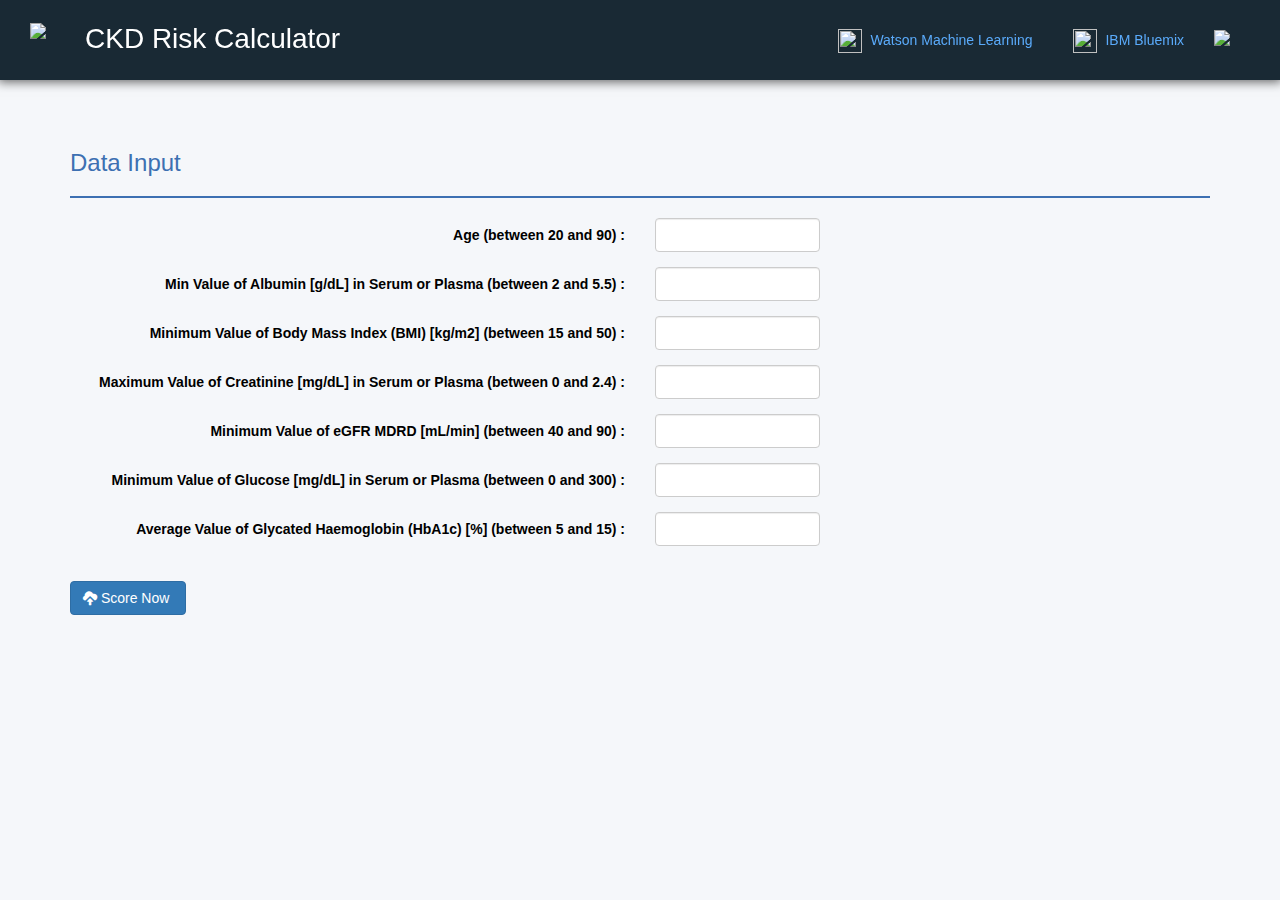
==== public/index.html @ 3841f86c "Change data model for d_scoring_v002_001" ====
<!doctype html>
<html lang="en">
		<meta charset="utf-8">
    <meta name="viewport" content="width=device-width, initial-scale=1">
		<title>CKD Risk Calculator</title>
		<!-- Twitter Bootstrap -->
		<link href="//netdna.bootstrapcdn.com/bootstrap/3.1.1/css/bootstrap.min.css" rel="stylesheet">
    <link rel="stylesheet" href="css/bluemix_style.css" type="text/css" media="screen, projection" />
<head>
</head>
<body ng-app="drug1nSample" ng-controller="AppCtrl" class="base-color4">
		<nav class="navbar navbar-default navbar-fixed-top base-color2 no-border shadowed" role="navigation">
      <div class="container-fluid">
        <div class="navbar-collapse collapse" id="navbar-main">
          <ul class="nav navbar-nav">
						<li class="navbar-left">
							<a href=""><img src="../img/roche-logo.png" class="roche-icon"></a>
						</li>
						<li class="navbar-left">
							<p id="application-name" class="h5">CKD Risk Calculator</p>
						</li>
          <!--  <li class="navbar-left">
              <a class="button-color nav-text h5" href="overview.html">Overview</a>
            </li> -->
						<li class="navbar-right">
							<a href=""><img src="../img/ibmlogo.svg" class="ibm-icon"></a>
						</li>
						<li class="navbar-right">
							<a href="https://new-console.ng.bluemix.net/" class="h5 button-color" target="_blank">
								<img src="img/bluemix_icon.png" class="inline-icon">
								IBM Bluemix
							</a>
            </li>
						<li class="navbar-right">
							<a href="https://console.ng.bluemix.net/catalog/services/ibm-watson-machine-learning/" class="h5 button-color" target="_blank">
								<img src="img/ml_icon_green.png" class="inline-icon">
								Watson Machine Learning
							</a>
						</li>

          </ul>
        </div>
      </div>
    </nav>

		<div class="container wide-container">
	      <div class="small-nav"></div>
	      <div class="row-fluid">
					<h3>Data Input</h3>
	        <hr/>
	        <div class="form-horizontal">
	      			<div class="form-group">
	      				<label for="age" class="col-md-6 control-label" >Age (between 20 and 90) :</label>
	      				<div class="col-md-2"><input type="text" class="form-control" ng-model="p.Age" size="4" id="age" required></div>
	      			</div>
							<div class="form-group">
	      				<label for="alb" class="col-md-6 control-label" >Min Value of Albumin [g/dL] in Serum or Plasma (between 2 and 5.5) :</label>
	      				<div class="col-md-2"><input type="text" class="form-control" ng-model="p.ALBUMIN" size="4" id="alb" required></div>
	      			</div>
							<div class="form-group">
								<label for="alb" class="col-md-6 control-label" >Minimum Value of Body Mass Index (BMI) [kg/m2] (between 15 and 50) :</label>
								<div class="col-md-2"><input type="text" class="form-control" ng-model="p.BMI" size="4" id="alb" required></div>
							</div>
							<div class="form-group">
								<label for="alb" class="col-md-6 control-label" >Maximum Value of Creatinine [mg/dL] in Serum or Plasma (between 0 and 2.4) :</label>
								<div class="col-md-2"><input type="text" class="form-control" ng-model="p.CREA" size="4" id="alb" required></div>
							</div>
							<div class="form-group">
								<label for="alb" class="col-md-6 control-label" >Minimum Value of eGFR MDRD [mL/min] (between 40 and 90) :</label>
								<div class="col-md-2"><input type="text" class="form-control" ng-model="p.GFR" size="4" id="alb" required></div>
							</div>
							<div class="form-group">
								<label for="alb" class="col-md-6 control-label" >Minimum Value of Glucose [mg/dL] in Serum or Plasma (between 0 and 300) :</label>
								<div class="col-md-2"><input type="text" class="form-control" ng-model="p.GLUCOSE" size="4" id="alb" required></div>
							</div>
							<div class="form-group">
								<label for="alb" class="col-md-6 control-label" >Average Value of Glycated Haemoglobin (HbA1c) [%] (between 5 and 15) :</label>
								<div class="col-md-2"><input type="text" class="form-control" ng-model="p.HBA1C" size="4" id="alb" required></div>
							</div>
							<div class="form-group col-md-2 score-button">
								<button type="button" class="btn btn-primary" ng-click="score()"><i class="glyphicon glyphicon-cloud-upload"></i>&nbsp;Score Now&nbsp;</button>
							</div>

					</div>
				</div>
		</div>

		<script src="bundle.js" type="text/javascript"></script>
	  </body>

  <!--  <div class="container wide-container">
      <div class="small-nav"></div>
      <div class="row-fluid">
				<h3>Data Input</h3>
        <hr/>
        <div class="form-horizontal">
      			<div class="form-group">
      				<label for="age" class="col-md-2 control-label" >Age :</label>
      				<div class="col-md-2"><input type="text" class="form-control" ng-model="p.Age" size="4" id="age" required></div>
      			</div>
      			<div class="form-group">
      				<label class="col-md-2 control-label">Sex :</label>
							<div class="col-lg-2">
      				<label class="radio-inline"><input type="radio" ng-model="p.Sex" value="M">Male</label>
      				<label class="radio-inline"><input type="radio" ng-model="p.Sex" value="F">Female</label>
						</div>
      			</div>
      			<fieldset>
      				<h3>Blood Test Results</h3><hr />
      				<div class="form-group">
      				<label class="col-md-2 control-label">Blood Pressure :</label>
							<div class="col-lg-3">
      					<label class="radio-inline"><input type="radio" ng-model="p.BP" value="HIGH">HIGH</label>
      					<label class="radio-inline"><input type="radio" ng-model="p.BP" value="NORMAL">NORMAL</label>
      					<label class="radio-inline"><input type="radio" ng-model="p.BP" value="LOW">LOW</label>
							</div>
      				</div>
      				<div class="form-group">
      				<label class="col-md-2 control-label" >LDL (bad) Cholesterol :</label>
							<div class="col-lg-3">
      					<label class="radio-inline"><input type="radio" ng-model="p.Cholesterol" value="HIGH">HIGH</label>
      					<label class="radio-inline"><input type="radio" ng-model="p.Cholesterol" value="NORMAL">NORMAL</label>
      					<label class="radio-inline"><input type="radio" ng-model="p.Cholesterol" value="LOW">LOW</label>
							</div>
      				</div>
      				<div class="form-group">
      					<label class="col-md-2 control-label" for="sodLvl">Sodium Level :</label>
      					<div class="col-md-2"><input type="text" class="form-control" ng-model="p.Na" size="4" id="sodLvl" required></div>
      				</div>
      				<div class="form-group">
      					<label class="col-md-2 control-label" for="potLvl">Potassium Level :</label>
      					<div class="col-md-2"><input type="text" class="form-control" ng-model="p.K" size="4" id="potLvl" required></div>
      				</div>
      			<div class="form-group col-md-2 score-button">
      				<button type="button" class="btn btn-primary" ng-click="score()"><i class="glyphicon glyphicon-cloud-upload"></i>&nbsp;Score Now&nbsp;</button>
      			</div>
      		</fieldset>
      	</div>
    </div>

	</div>

	<script src="bundle.js" type="text/javascript"></script>
  </body>

  <!-- load angular via CDN -->
	<script src="//ajax.googleapis.com/ajax/libs/angularjs/1.2.10/angular.js"></script>
	<script src="//angular-ui.github.io/bootstrap/ui-bootstrap-tpls-0.11.0.js"></script>
	<!-- our scripts -->
	<script src="js/app.js"  type="text/javascript" ></script>
	<script src="js/srv.js"  type="text/javascript" ></script>

</html>
---- public/css/bluemix_style.css ----
body {
    padding-top: 90px;
}
.navbar-nav>li>a {
	line-height: 30px;
}

.table {
	background-color: #ffffff;
	color: black;
	overflow: auto;
}

.table thead tr th {
	font-weight: bold;
	font-size: 14px;
	color: #152935;
	font-family: inherit;
	background: #41d6c3;
}

.table tbody tr td {
	font-size: 14px;
	color: #555;
	font-family: inherit;
}

.modal-content .well {
  margin-bottom: 0;
}

.short-input {
  width: 200px;
}

.inline {
  display: inline;
  margin-right: 10px;
  margin-left: 10px;
}

.inline-glyphicon {
  padding-right: 5px;
}

.alert {
  margin: 5px;
  position: relative;
}

.date {
  color: #333;
}

.shorter-input-field {
  width: 80%;
}

hr {
	border: 0.5px solid #3d70b2
}
h3
{
	color:#3d70b2;
}

.bootstrap-datetimepicker-widget {
  text: black;
}

.loadingOverlayContainer {
	position: fixed;
	padding: 0;
	margin: 0;
	top: 0;
	left: 0;
	width: 100%;
	height: 100%;
	background: rgba(0, 32, 49, 0.8);
	z-index: 100;
}

.loadingContainer {
	width: 90px;
	margin: 0 auto;
	position: absolute;
	top: calc(50% - 45px);
	left: calc(50% - 45px);
}

.small-text-table thead tr th {
  font-size: small
}

.small-text-table tbody tr td {
  font-size: small
}

.shadowed {
	box-shadow: 0px 0px 10px 2px rgba(0, 0, 0, 0.6);
}

.no-border {
	border-width: 0;
}

.special-border {
	border-color: #41d6c3;
}

.light-border {
	border-color: white;
}

.dark-border {
	border-color: black;
}

.base-color {
	background-color: #00598A;
	color: white;
}

.base-color2 {
	background-color: #192934;
	color: white;
}

.base-color3 {
	background-color: #367AA3;
	color: white;
}

.base-color4 {
	background-color: #f5f7fa;
	color: Black;
}

.light-color {
	background-color: #eff2f5;
	color: black;
}

.light-color2 {
	background-color: #white;
	color: black;
}

.special-color {
	background-color: #41d6c3;
	color: black;
}

.special-link {
  color: #41d6c3;
}

.special-link:visited {
  color: #41d6c3;
}

.special-link:hover {
	color: white;
}

.small-nav {
	height: 40px;
	min-height: 40px;
	margin: 0;
	padding: 0;
}

.small-nav li a {
	padding-top: 0px;
}

.lower-nav {
	top: 40px;
}

#application-name {
	color: white;
	margin: 24px;
	font-size: 28px;
}

.button-color {
	color: #5aaafa;
}

.button-color:visited {
	color: #5aaafa;
}

.button-color:hover {
	color: #eff2f5;
}

.navbar-default .navbar-nav li a {
    color: #5aaafa;
}

.navbar-default .navbar-nav li a:visited {
    color: #5aaafa;
}

.navbar-default .navbar-nav li a:hover {
    color: #eff2f5;
}

.inline-icon {
	width: 24px;
	height: 24px;
	display: inline;
	margin-right: 5px;
	margin-left: 10px;
}
.score-button {
	margin: 20px;
}

.ibm-icon {
	margin-top: 14px;
	width:60px;
}
.roche-icon {
	height: 50px;
}
.loader {
  height: 100%;
  width: 100%;
  -webkit-transform: translateZ(0) rotate(300deg);
  transform: translateZ(0) rotate(300deg);
  -webkit-transform-origin: 25px 25px;
  transform-origin: 25px 25px;
  -webkit-transform-origin: center center;
  transform-origin: center center;
  -webkit-animation: b 4s ease-out infinite;
  animation: b 4s ease-out infinite;
}

.loader .loader__path {
  stroke-dasharray: 125px;
  stroke-dashoffset: 9.7px;
  r: 20px;
  cx: 50px;
  cy: 50px;
  fill: transparent;
  stroke: #a6266e;
  stroke-width: 4.65116px;
  stroke-linecap: butt;
  transition: stroke-dashoffset 1s cubic-bezier(.5,.08,0,1);
  -webkit-animation: a 4s ease-out infinite;
  animation: a 4s ease-out infinite;
}

.large {
  width: 90px;
  height: 90px;
}

.loader--dark .loader__path {
  stroke: #41d6c3;
}

.green { color:green;}

.hidden {display:none;}

.result {

  font-size: 3em;
  font-weight: bold;
  width: 50%;
  margin: auto;
  text-align: center;
  height:150px;
  display:flex;
  align-items: center;
  justify-content: center;
}
.result span {
  padding:20px;
}

@font-face {
  font-family: 'IBMPlex';
  src: url('../fonts/IBMPlexSans-Regular-V01.1.eot'); /* IE9 Compat Modes */
  src: url('../fonts/IBMPlexSans-Regular-V01.1.eot?#iefix') format('embedded-opentype'), /* IE6-IE8 */
       url('../fonts/IBMPlexSans-Regular-V01.1.woff2') format('woff2'), /* Super Modern Browsers */
       url('../fonts/IBMPlexSans-Regular-V01.1.woff') format('woff'), /* Pretty Modern Browsers */
}


@-webkit-keyframes a {
  0% {
    stroke-dashoffset: 9.7px;
  }

  60% {
    stroke-dashoffset: 113.52px;
  }

  to {
    stroke-dashoffset: 9.7px;
  }
}

@keyframes a {
  0% {
    stroke-dashoffset: 9.7px;
  }

  60% {
    stroke-dashoffset: 113.52px;
  }

  to {
    stroke-dashoffset: 9.7px;
  }
}

@-webkit-keyframes b {
  0% {
    -webkit-transform: rotate(300deg);
    transform: rotate(300deg);
  }

  60% {
    -webkit-transform: rotate(1320deg);
    transform: rotate(1320deg);
  }

  to {
    -webkit-transform: rotate(2100deg);
    transform: rotate(2100deg);
  }
}

@keyframes b {
  0% {
    -webkit-transform: rotate(300deg);
    transform: rotate(300deg);
  }

  60% {
    -webkit-transform: rotate(1320deg);
    transform: rotate(1320deg);
  }

  to {
    -webkit-transform: rotate(2100deg);
    transform: rotate(2100deg);
  }
}

@media (min-width: 768px) {
  .navbar-nav {
    width: 100%;
    text-align: center;
  }
  .navbar-nav > li {
    float: none;
    display: inline-block;
  }
  .navbar-nav > li.navbar-right {
    float: right !important;
  }
}

.navbar-right {float: right !important;}

@media(max-width:1442px)
{
    .navbar-right {margin-right:20px;}
    .navbar-header:after
    {
    clear: none;
    }
    .navbar-right { float: left; }
    .navbar-collapse:before {clear:both;}
    .navbar-collapse {overflow-y: hidden;}

}
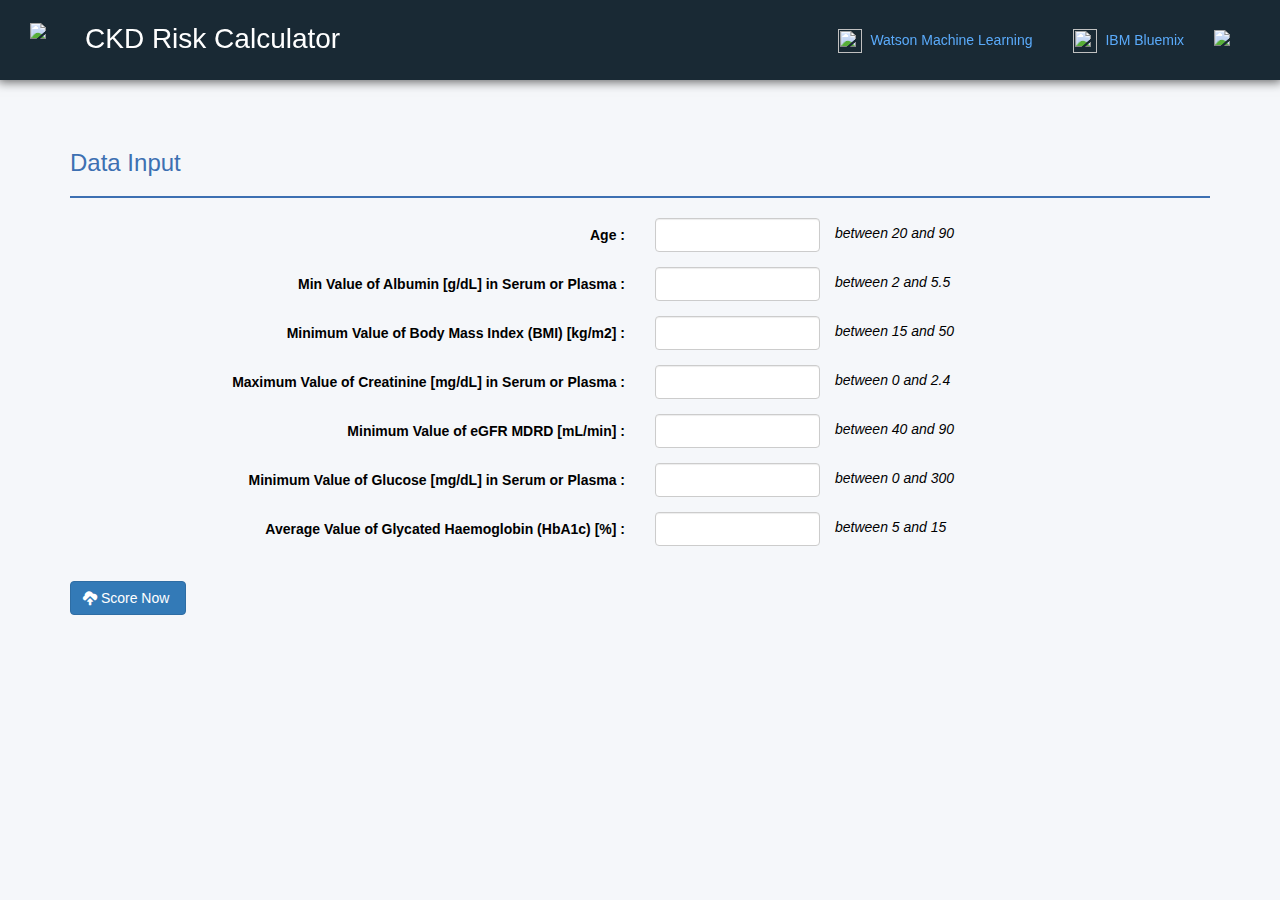
==== commit 097baa1b: "change text in form. Change scoreresult" ====
--- a/public/index.html
+++ b/public/index.html
@@ -50,32 +50,32 @@
 	        <hr/>
 	        <div class="form-horizontal">
 	      			<div class="form-group">
-	      				<label for="age" class="col-md-6 control-label" >Age (between 20 and 90) :</label>
-	      				<div class="col-md-2"><input type="text" class="form-control" ng-model="p.Age" size="4" id="age" required></div>
+	      				<label for="age" class="col-md-6 control-label" >Age :</label>
+	      				<div class="col-md-2"><input type="text" class="form-control" ng-model="p.Age" size="4" id="age" required></div><span class="between-text">between 20 and 90</span>
 	      			</div>
 							<div class="form-group">
-	      				<label for="alb" class="col-md-6 control-label" >Min Value of Albumin [g/dL] in Serum or Plasma (between 2 and 5.5) :</label>
-	      				<div class="col-md-2"><input type="text" class="form-control" ng-model="p.ALBUMIN" size="4" id="alb" required></div>
+	      				<label for="alb" class="col-md-6 control-label" >Min Value of Albumin [g/dL] in Serum or Plasma :</label>
+	      				<div class="col-md-2"><input type="text" class="form-control" ng-model="p.ALBUMIN" size="4" id="alb" required></div><span class="between-text">between 2 and 5.5</span>
 	      			</div>
 							<div class="form-group">
-								<label for="alb" class="col-md-6 control-label" >Minimum Value of Body Mass Index (BMI) [kg/m2] (between 15 and 50) :</label>
-								<div class="col-md-2"><input type="text" class="form-control" ng-model="p.BMI" size="4" id="alb" required></div>
+								<label for="alb" class="col-md-6 control-label" >Minimum Value of Body Mass Index (BMI) [kg/m2] :</label>
+								<div class="col-md-2"><input type="text" class="form-control" ng-model="p.BMI" size="4" id="alb" required></div><span class="between-text">between 15 and 50</span>
 							</div>
 							<div class="form-group">
-								<label for="alb" class="col-md-6 control-label" >Maximum Value of Creatinine [mg/dL] in Serum or Plasma (between 0 and 2.4) :</label>
-								<div class="col-md-2"><input type="text" class="form-control" ng-model="p.CREA" size="4" id="alb" required></div>
+								<label for="alb" class="col-md-6 control-label" >Maximum Value of Creatinine [mg/dL] in Serum or Plasma :</label>
+								<div class="col-md-2"><input type="text" class="form-control" ng-model="p.CREA" size="4" id="alb" required></div><span class="between-text">between 0 and 2.4</span>
 							</div>
 							<div class="form-group">
-								<label for="alb" class="col-md-6 control-label" >Minimum Value of eGFR MDRD [mL/min] (between 40 and 90) :</label>
-								<div class="col-md-2"><input type="text" class="form-control" ng-model="p.GFR" size="4" id="alb" required></div>
+								<label for="alb" class="col-md-6 control-label" >Minimum Value of eGFR MDRD [mL/min] :</label>
+								<div class="col-md-2"><input type="text" class="form-control" ng-model="p.GFR" size="4" id="alb" required></div><span class="between-text">between 40 and 90</span>
 							</div>
 							<div class="form-group">
-								<label for="alb" class="col-md-6 control-label" >Minimum Value of Glucose [mg/dL] in Serum or Plasma (between 0 and 300) :</label>
-								<div class="col-md-2"><input type="text" class="form-control" ng-model="p.GLUCOSE" size="4" id="alb" required></div>
+								<label for="alb" class="col-md-6 control-label" >Minimum Value of Glucose [mg/dL] in Serum or Plasma :</label>
+								<div class="col-md-2"><input type="text" class="form-control" ng-model="p.GLUCOSE" size="4" id="alb" required></div><span class="between-text">between 0 and 300</span>
 							</div>
 							<div class="form-group">
-								<label for="alb" class="col-md-6 control-label" >Average Value of Glycated Haemoglobin (HbA1c) [%] (between 5 and 15) :</label>
-								<div class="col-md-2"><input type="text" class="form-control" ng-model="p.HBA1C" size="4" id="alb" required></div>
+								<label for="alb" class="col-md-6 control-label" >Average Value of Glycated Haemoglobin (HbA1c) [%] :</label>
+								<div class="col-md-2"><input type="text" class="form-control" ng-model="p.HBA1C" size="4" id="alb" required></div><span class="between-text">between 5 and 15</span>
 							</div>
 							<div class="form-group col-md-2 score-button">
 								<button type="button" class="btn btn-primary" ng-click="score()"><i class="glyphicon glyphicon-cloud-upload"></i>&nbsp;Score Now&nbsp;</button>
--- a/public/css/bluemix_style.css
+++ b/public/css/bluemix_style.css
@@ -269,9 +269,9 @@
 
 .result {
 
-  font-size: 3em;
+  font-size: 1.2em;
   font-weight: bold;
-  width: 50%;
+  width: 90%;
   margin: auto;
   text-align: center;
   height:150px;
@@ -282,6 +282,12 @@
 .result span {
   padding:20px;
 }
+.between-text {
+  vertical-align: -webkit-baseline-middle;
+  vertical-align: -moz-middle-with-baseline;
+  font-style: italic;
+}
+
 
 @font-face {
   font-family: 'IBMPlex';
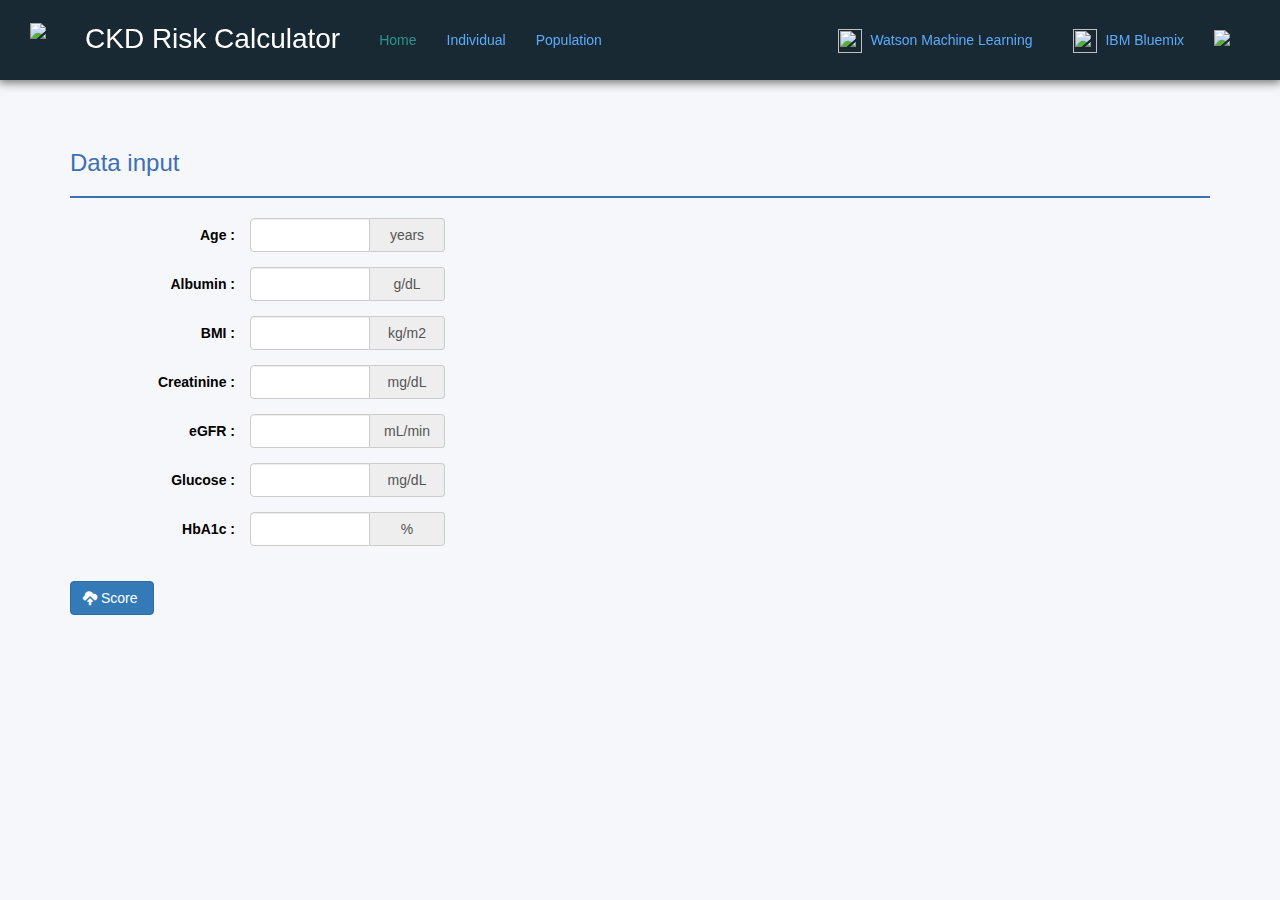
==== commit 09f69306: "§Changes on form" ====
--- a/public/index.html
+++ b/public/index.html
@@ -19,9 +19,15 @@
 						<li class="navbar-left">
 							<p id="application-name" class="h5">CKD Risk Calculator</p>
 						</li>
-          <!--  <li class="navbar-left">
-              <a class="button-color nav-text h5" href="overview.html">Overview</a>
-            </li> -->
+						<li class="navbar-left ">
+              <a class="acti nav-text h5 " href="index.html">Home</a>
+            </li>
+            <li class="navbar-left">
+              <a class="button-color nav-text h5" href="individual.html">Individual</a>
+            </li>
+						<li class="navbar-left">
+              <a class="button-color nav-text h5" href="population.html">Population</a>
+            </li>
 						<li class="navbar-right">
 							<a href=""><img src="../img/ibmlogo.svg" class="ibm-icon"></a>
 						</li>
@@ -46,39 +52,60 @@
 		<div class="container wide-container">
 	      <div class="small-nav"></div>
 	      <div class="row-fluid">
-					<h3>Data Input</h3>
+					<h3>Data input</h3>
 	        <hr/>
 	        <div class="form-horizontal">
 	      			<div class="form-group">
-	      				<label for="age" class="col-md-6 control-label" >Age :</label>
-	      				<div class="col-md-2"><input type="text" class="form-control" ng-model="p.Age" size="4" id="age" required></div><span class="between-text">between 20 and 90</span>
-	      			</div>
-							<div class="form-group">
-	      				<label for="alb" class="col-md-6 control-label" >Min Value of Albumin [g/dL] in Serum or Plasma :</label>
-	      				<div class="col-md-2"><input type="text" class="form-control" ng-model="p.ALBUMIN" size="4" id="alb" required></div><span class="between-text">between 2 and 5.5</span>
-	      			</div>
-							<div class="form-group">
-								<label for="alb" class="col-md-6 control-label" >Minimum Value of Body Mass Index (BMI) [kg/m2] :</label>
-								<div class="col-md-2"><input type="text" class="form-control" ng-model="p.BMI" size="4" id="alb" required></div><span class="between-text">between 15 and 50</span>
+	      				<label  class="col-md-2 col-sm-3 col-xs-4 control-label" >Age :</label>
+	      				<div class="col-md-2 col-sm-4 col-xs-6 input-group">
+									<input type="text" class="form-control text-center"  ng-model="p.Age" size="4"  required>
+									<div class="input-group-addon">years</div>
+								</div>
 							</div>
 							<div class="form-group">
-								<label for="alb" class="col-md-6 control-label" >Maximum Value of Creatinine [mg/dL] in Serum or Plasma :</label>
-								<div class="col-md-2"><input type="text" class="form-control" ng-model="p.CREA" size="4" id="alb" required></div><span class="between-text">between 0 and 2.4</span>
+	      				<label class="col-md-2 col-sm-3 col-xs-4 control-label" >Albumin :</label>
+	      				<div class="col-md-2 col-sm-4 col-xs-6 input-group">
+									<input type="text" class="form-control text-center" ng-model="p.ALBUMIN" size="4"  required>
+									<div class="input-group-addon">g/dL</div>
+								</div>
 							</div>
 							<div class="form-group">
-								<label for="alb" class="col-md-6 control-label" >Minimum Value of eGFR MDRD [mL/min] :</label>
-								<div class="col-md-2"><input type="text" class="form-control" ng-model="p.GFR" size="4" id="alb" required></div><span class="between-text">between 40 and 90</span>
+								<label  class="col-md-2 col-sm-3 col-xs-4 control-label" >BMI :</label>
+								<div class="col-md-2 col-sm-4 col-xs-6 input-group">
+									<input type="text" class="form-control text-center" ng-model="p.BMI" size="4"  required>
+									<div class="input-group-addon">kg/m2</div>
+								</div>
 							</div>
 							<div class="form-group">
-								<label for="alb" class="col-md-6 control-label" >Minimum Value of Glucose [mg/dL] in Serum or Plasma :</label>
-								<div class="col-md-2"><input type="text" class="form-control" ng-model="p.GLUCOSE" size="4" id="alb" required></div><span class="between-text">between 0 and 300</span>
+								<label  class="col-md-2 col-sm-3 col-xs-4 control-label" >Creatinine :</label>
+								<div class="col-md-2 col-sm-4 col-xs-6 input-group">
+									<input type="text" class="form-control text-center" ng-model="p.CREA" size="4" required>
+									<div class="input-group-addon">mg/dL</div>
+								</div>
 							</div>
 							<div class="form-group">
-								<label for="alb" class="col-md-6 control-label" >Average Value of Glycated Haemoglobin (HbA1c) [%] :</label>
-								<div class="col-md-2"><input type="text" class="form-control" ng-model="p.HBA1C" size="4" id="alb" required></div><span class="between-text">between 5 and 15</span>
+								<label  class="col-md-2 col-sm-3 col-xs-4 control-label" >eGFR :</label>
+								<div class="col-md-2 col-sm-4 col-xs-6 input-group">
+									<input type="text" class="form-control text-center" ng-model="p.GFR" size="4"  required>
+									<div class="input-group-addon">mL/min</div>
+								</div>
+							</div>
+							<div class="form-group">
+								<label  class="col-md-2 col-sm-3 col-xs-4 control-label" >Glucose :</label>
+								<div class="col-md-2 col-sm-4 col-xs-6 input-group">
+									<input type="text" class="form-control text-center" ng-model="p.GLUCOSE" size="4"  required>
+									<div class="input-group-addon">mg/dL</div>
+								</div>
+							</div>
+							<div class="form-group">
+								<label  class="col-md-2 col-sm-3 col-xs-4 control-label" >HbA1c :</label>
+								<div class="col-md-2 col-sm-4 col-xs-6 input-group">
+									<input type="text" class="form-control text-center" ng-model="p.HBA1C" size="4"  required>
+									<div class="input-group-addon">%</div>
+								</div>
 							</div>
 							<div class="form-group col-md-2 score-button">
-								<button type="button" class="btn btn-primary" ng-click="score()"><i class="glyphicon glyphicon-cloud-upload"></i>&nbsp;Score Now&nbsp;</button>
+								<button type="button" class="btn btn-primary" ng-click="score()"><i class="glyphicon glyphicon-cloud-upload"></i>&nbsp;Score&nbsp;</button>
 							</div>
 
 					</div>
--- a/public/css/bluemix_style.css
+++ b/public/css/bluemix_style.css
@@ -288,6 +288,17 @@
   font-style: italic;
 }
 
+.input-group-addon { width: 75px; }
+
+.graph img,.graph button {
+  display:block;
+  margin:auto;
+}
+
+ .acti {
+  color: #27958D !important;
+}
+
 
 @font-face {
   font-family: 'IBMPlex';
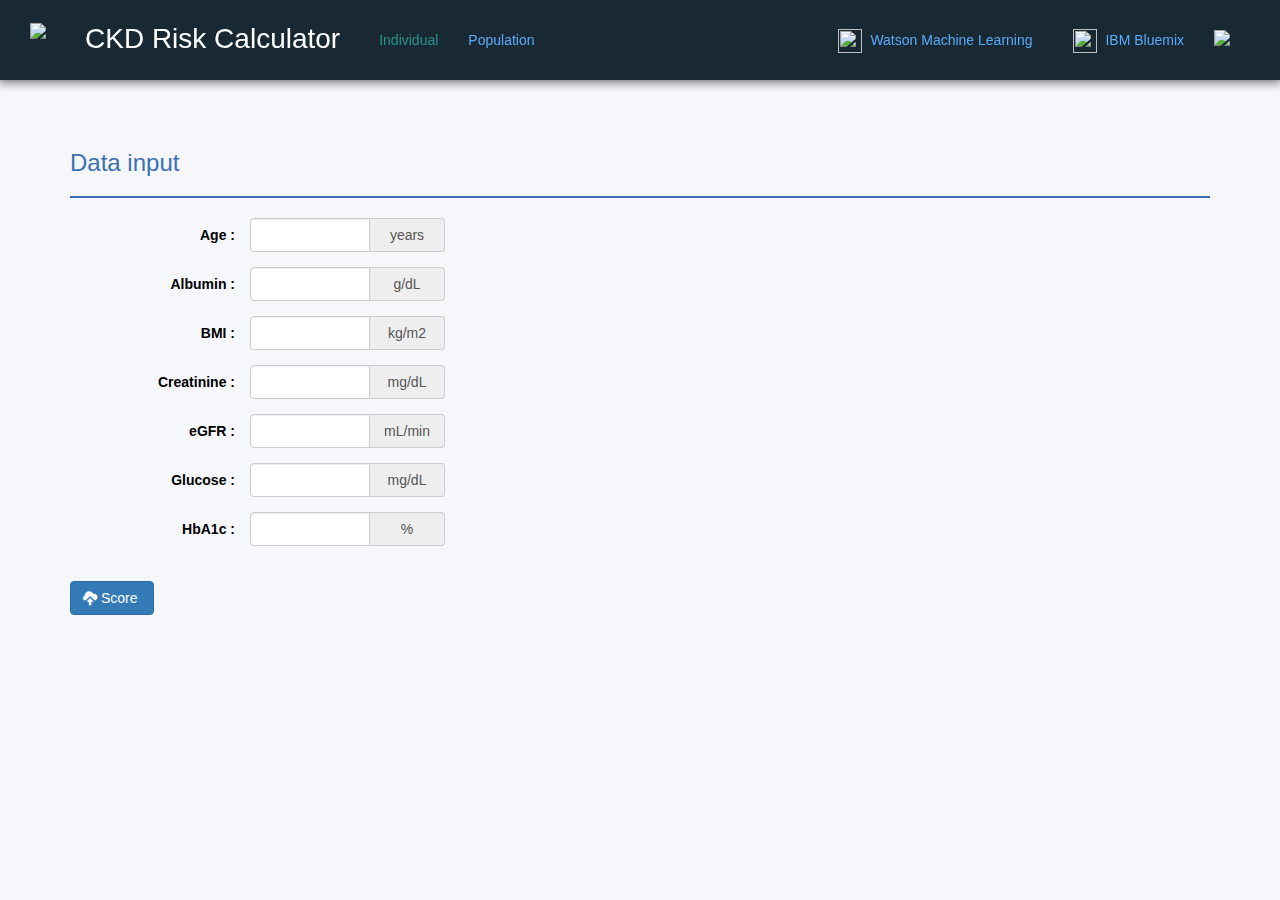
==== commit 2cb53cfa: "changes on links" ====
--- a/public/index.html
+++ b/public/index.html
@@ -19,14 +19,11 @@
 						<li class="navbar-left">
 							<p id="application-name" class="h5">CKD Risk Calculator</p>
 						</li>
-						<li class="navbar-left ">
-              <a class="acti nav-text h5 " href="index.html">Home</a>
-            </li>
             <li class="navbar-left">
-              <a class="button-color nav-text h5" href="individual.html">Individual</a>
+              <a class="acti nav-text h5" href="index.html">Individual</a>
             </li>
 						<li class="navbar-left">
-              <a class="button-color nav-text h5" href="population.html">Population</a>
+              <a class="button-color nav-text h5" href="pop1.html">Population</a>
             </li>
 						<li class="navbar-right">
 							<a href=""><img src="../img/ibmlogo.svg" class="ibm-icon"></a>
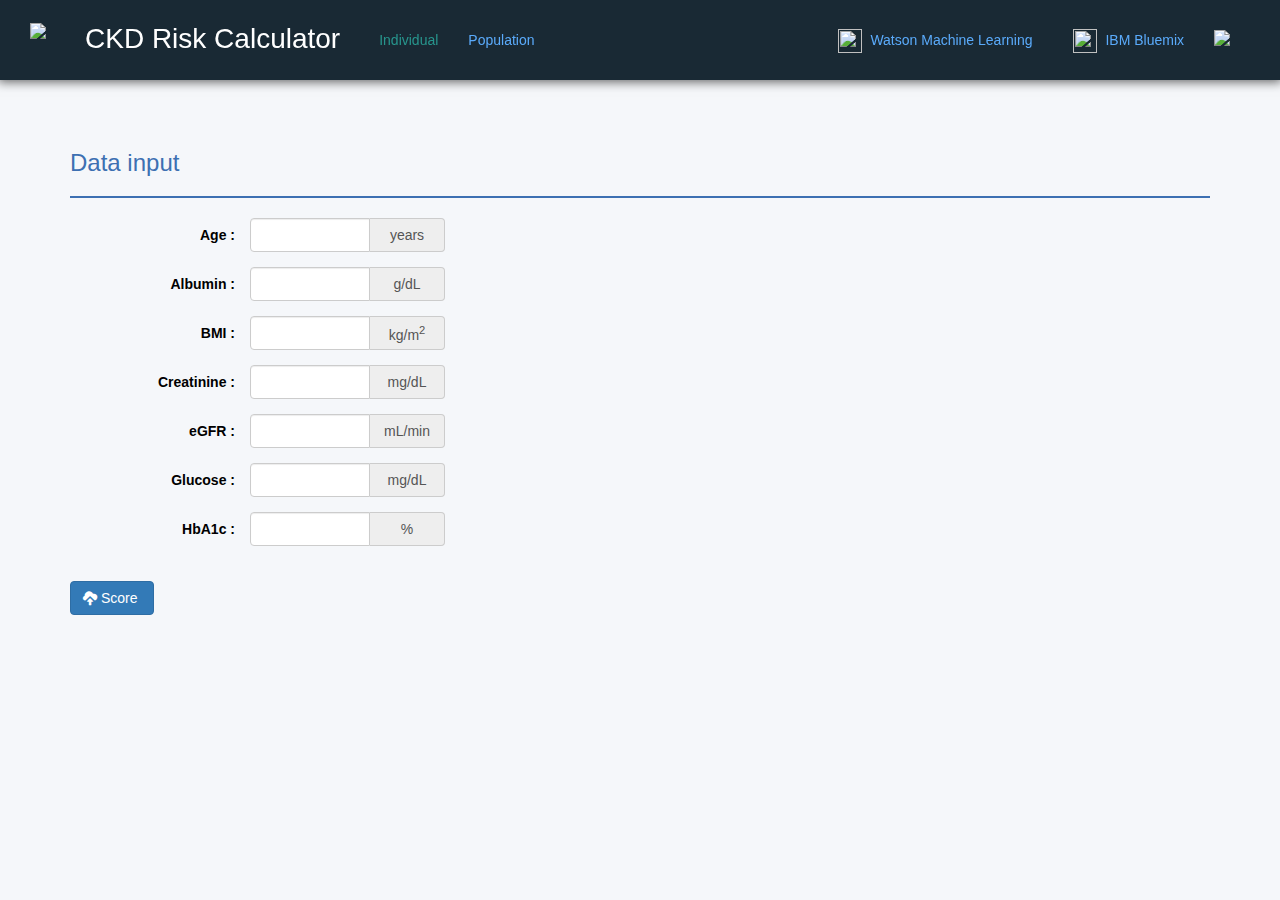
==== commit 6c7eb064: "subscript for bmi" ====
--- a/public/index.html
+++ b/public/index.html
@@ -70,7 +70,7 @@
 								<label  class="col-md-2 col-sm-3 col-xs-4 control-label" >BMI :</label>
 								<div class="col-md-2 col-sm-4 col-xs-6 input-group">
 									<input type="text" class="form-control text-center" ng-model="p.BMI" size="4"  required>
-									<div class="input-group-addon">kg/m2</div>
+									<div class="input-group-addon">kg/m<span class="sub">2</span></div>
 								</div>
 							</div>
 							<div class="form-group">
--- a/public/css/bluemix_style.css
+++ b/public/css/bluemix_style.css
@@ -298,6 +298,10 @@
  .acti {
   color: #27958D !important;
 }
+.sub {
+ vertical-align: super;
+ font-size: 0.8em;
+ }
 
 
 @font-face {
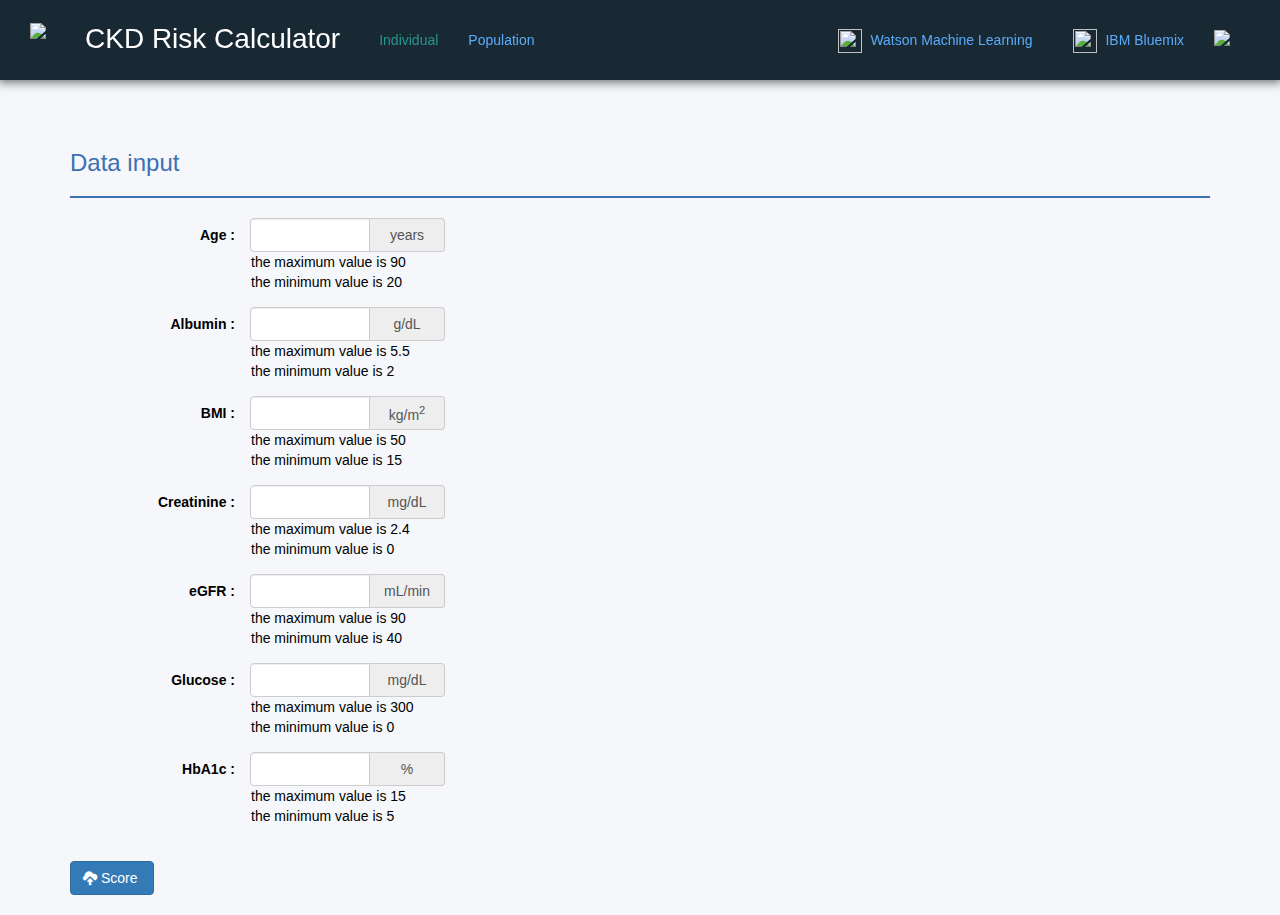
==== commit 1574a979: "add filter on numbers" ====
--- a/public/index.html
+++ b/public/index.html
@@ -51,60 +51,76 @@
 	      <div class="row-fluid">
 					<h3>Data input</h3>
 	        <hr/>
+					<form name="myform" ng-submit="score()" novalidate>
 	        <div class="form-horizontal">
 	      			<div class="form-group">
 	      				<label  class="col-md-2 col-sm-3 col-xs-4 control-label" >Age :</label>
 	      				<div class="col-md-2 col-sm-4 col-xs-6 input-group">
-									<input type="text" class="form-control text-center"  ng-model="p.Age" size="4"  required>
+									<input type="number" name="age" class="form-control text-center" min="20" max="90" ng-model="p.Age" required>
 									<div class="input-group-addon">years</div>
 								</div>
+								<div class="errmsg"><span ng-cloak ng-if="myform.age.$error.max"> the maximum value is 90  </span></div>
+								<div class="errmsg"><span ng-cloak ng-if="myform.age.$error.min"> the minimum value is 20  </span></div>
 							</div>
+
 							<div class="form-group">
 	      				<label class="col-md-2 col-sm-3 col-xs-4 control-label" >Albumin :</label>
 	      				<div class="col-md-2 col-sm-4 col-xs-6 input-group">
-									<input type="text" class="form-control text-center" ng-model="p.ALBUMIN" size="4"  required>
+									<input type="number" name="albumin" class="form-control text-center" min="2" max="5.5" ng-model="p.ALBUMIN" step="0.1"  required>
 									<div class="input-group-addon">g/dL</div>
 								</div>
+								<div class="errmsg"><span ng-cloak ng-if="myform.albumin.$error.max"> the maximum value is 5.5  </span></div>
+								<div class="errmsg"><span ng-cloak ng-if="myform.albumin.$error.min"> the minimum value is 2  </span></div>
 							</div>
 							<div class="form-group">
 								<label  class="col-md-2 col-sm-3 col-xs-4 control-label" >BMI :</label>
 								<div class="col-md-2 col-sm-4 col-xs-6 input-group">
-									<input type="text" class="form-control text-center" ng-model="p.BMI" size="4"  required>
+									<input type="number" name="bmi" class="form-control text-center" min="15" max="50" ng-model="p.BMI" required>
 									<div class="input-group-addon">kg/m<span class="sub">2</span></div>
 								</div>
+								<div class="errmsg"><span ng-cloak ng-if="myform.bmi.$error.max"> the maximum value is 50  </span></div>
+								<div class="errmsg"><span ng-cloak ng-if="myform.bmi.$error.min"> the minimum value is 15  </span></div>
 							</div>
 							<div class="form-group">
 								<label  class="col-md-2 col-sm-3 col-xs-4 control-label" >Creatinine :</label>
 								<div class="col-md-2 col-sm-4 col-xs-6 input-group">
-									<input type="text" class="form-control text-center" ng-model="p.CREA" size="4" required>
+									<input type="number" name="crea" class="form-control text-center" min="0" max="2.4" ng-model="p.CREA" step="0.1" required>
 									<div class="input-group-addon">mg/dL</div>
 								</div>
+								<div class="errmsg"><span ng-cloak  ng-if="myform.crea.$error.max"> the maximum value is 2.4  </span></div>
+								<div class="errmsg"><span ng-cloak  ng-if="myform.crea.$error.min"> the minimum value is 0  </span></div>
 							</div>
 							<div class="form-group">
 								<label  class="col-md-2 col-sm-3 col-xs-4 control-label" >eGFR :</label>
 								<div class="col-md-2 col-sm-4 col-xs-6 input-group">
-									<input type="text" class="form-control text-center" ng-model="p.GFR" size="4"  required>
+									<input type="number" name="gfr" class="form-control text-center" min="40" max="90" ng-model="p.GFR"   required>
 									<div class="input-group-addon">mL/min</div>
 								</div>
+								<div class="errmsg"><span ng-cloak  ng-if="myform.gfr.$error.max"> the maximum value is 90  </span></div>
+								<div class="errmsg"><span ng-cloak  ng-if="myform.gfr.$error.min"> the minimum value is 40  </span></div>
 							</div>
 							<div class="form-group">
 								<label  class="col-md-2 col-sm-3 col-xs-4 control-label" >Glucose :</label>
 								<div class="col-md-2 col-sm-4 col-xs-6 input-group">
-									<input type="text" class="form-control text-center" ng-model="p.GLUCOSE" size="4"  required>
+									<input type="number" name="glucose" class="form-control text-center" min="0" max="300" ng-model="p.GLUCOSE"   required>
 									<div class="input-group-addon">mg/dL</div>
 								</div>
+								<div class="errmsg"><span ng-cloak  ng-if="myform.glucose.$error.max"> the maximum value is 300  </span></div>
+								<div class="errmsg"><span ng-cloak  ng-if="myform.glucose.$error.min"> the minimum value is 0  </span></div>
 							</div>
 							<div class="form-group">
 								<label  class="col-md-2 col-sm-3 col-xs-4 control-label" >HbA1c :</label>
 								<div class="col-md-2 col-sm-4 col-xs-6 input-group">
-									<input type="text" class="form-control text-center" ng-model="p.HBA1C" size="4"  required>
+									<input type="number" name="hba1c" class="form-control text-center" min="5" max="15" ng-model="p.HBA1C"   required>
 									<div class="input-group-addon">%</div>
 								</div>
+								<div class="errmsg"><span ng-cloak  ng-if="myform.hba1c.$error.max"> the maximum value is 15  </span></div>
+								<div class="errmsg"><span ng-cloak  ng-if="myform.hba1c.$error.min"> the minimum value is 5  </span></div>
 							</div>
 							<div class="form-group col-md-2 score-button">
-								<button type="button" class="btn btn-primary" ng-click="score()"><i class="glyphicon glyphicon-cloud-upload"></i>&nbsp;Score&nbsp;</button>
+								<button type="submit" ng-disabled="myform.$invalid" class="btn btn-primary"><i class="glyphicon glyphicon-cloud-upload"></i>&nbsp;Score&nbsp;</button>
 							</div>
-
+						</form>
 					</div>
 				</div>
 		</div>
@@ -168,7 +184,7 @@
   </body>
 
   <!-- load angular via CDN -->
-	<script src="//ajax.googleapis.com/ajax/libs/angularjs/1.2.10/angular.js"></script>
+	<script src="//ajax.googleapis.com/ajax/libs/angularjs/1.5.0/angular.js"></script>
 	<script src="//angular-ui.github.io/bootstrap/ui-bootstrap-tpls-0.11.0.js"></script>
 	<!-- our scripts -->
 	<script src="js/app.js"  type="text/javascript" ></script>
--- a/public/css/bluemix_style.css
+++ b/public/css/bluemix_style.css
@@ -295,12 +295,20 @@
   margin:auto;
 }
 
+.graph{
+  text-align: center;
+}
+
  .acti {
   color: #27958D !important;
 }
 .sub {
  vertical-align: super;
  font-size: 0.8em;
+ }
+ .errmsg
+ {
+   padding-left: 196px;
  }
 
 
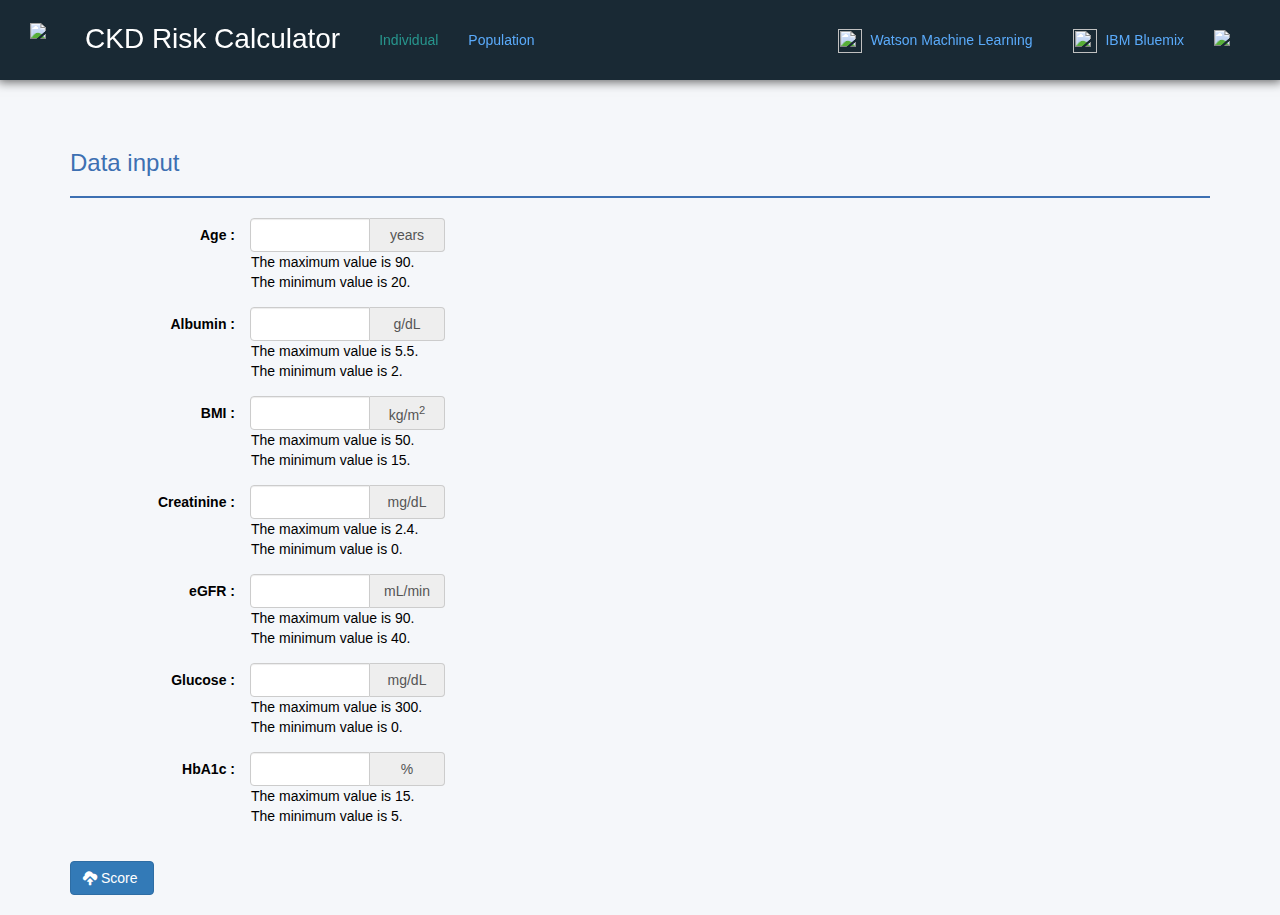
==== commit c501e05f: "Add punctuation on errmsg" ====
--- a/public/index.html
+++ b/public/index.html
@@ -59,8 +59,8 @@
 									<input type="number" name="age" class="form-control text-center" min="20" max="90" ng-model="p.Age" required>
 									<div class="input-group-addon">years</div>
 								</div>
-								<div class="errmsg"><span ng-cloak ng-if="myform.age.$error.max"> the maximum value is 90  </span></div>
-								<div class="errmsg"><span ng-cloak ng-if="myform.age.$error.min"> the minimum value is 20  </span></div>
+								<div class="errmsg"><span ng-cloak ng-if="myform.age.$error.max"> The maximum value is 90.  </span></div>
+								<div class="errmsg"><span ng-cloak ng-if="myform.age.$error.min"> The minimum value is 20.  </span></div>
 							</div>
 
 							<div class="form-group">
@@ -69,8 +69,8 @@
 									<input type="number" name="albumin" class="form-control text-center" min="2" max="5.5" ng-model="p.ALBUMIN" step="0.1"  required>
 									<div class="input-group-addon">g/dL</div>
 								</div>
-								<div class="errmsg"><span ng-cloak ng-if="myform.albumin.$error.max"> the maximum value is 5.5  </span></div>
-								<div class="errmsg"><span ng-cloak ng-if="myform.albumin.$error.min"> the minimum value is 2  </span></div>
+								<div class="errmsg"><span ng-cloak ng-if="myform.albumin.$error.max"> The maximum value is 5.5.  </span></div>
+								<div class="errmsg"><span ng-cloak ng-if="myform.albumin.$error.min"> The minimum value is 2.  </span></div>
 							</div>
 							<div class="form-group">
 								<label  class="col-md-2 col-sm-3 col-xs-4 control-label" >BMI :</label>
@@ -78,8 +78,8 @@
 									<input type="number" name="bmi" class="form-control text-center" min="15" max="50" ng-model="p.BMI" required>
 									<div class="input-group-addon">kg/m<span class="sub">2</span></div>
 								</div>
-								<div class="errmsg"><span ng-cloak ng-if="myform.bmi.$error.max"> the maximum value is 50  </span></div>
-								<div class="errmsg"><span ng-cloak ng-if="myform.bmi.$error.min"> the minimum value is 15  </span></div>
+								<div class="errmsg"><span ng-cloak ng-if="myform.bmi.$error.max"> The maximum value is 50.  </span></div>
+								<div class="errmsg"><span ng-cloak ng-if="myform.bmi.$error.min"> The minimum value is 15.  </span></div>
 							</div>
 							<div class="form-group">
 								<label  class="col-md-2 col-sm-3 col-xs-4 control-label" >Creatinine :</label>
@@ -87,8 +87,8 @@
 									<input type="number" name="crea" class="form-control text-center" min="0" max="2.4" ng-model="p.CREA" step="0.1" required>
 									<div class="input-group-addon">mg/dL</div>
 								</div>
-								<div class="errmsg"><span ng-cloak  ng-if="myform.crea.$error.max"> the maximum value is 2.4  </span></div>
-								<div class="errmsg"><span ng-cloak  ng-if="myform.crea.$error.min"> the minimum value is 0  </span></div>
+								<div class="errmsg"><span ng-cloak  ng-if="myform.crea.$error.max"> The maximum value is 2.4.  </span></div>
+								<div class="errmsg"><span ng-cloak  ng-if="myform.crea.$error.min"> The minimum value is 0.  </span></div>
 							</div>
 							<div class="form-group">
 								<label  class="col-md-2 col-sm-3 col-xs-4 control-label" >eGFR :</label>
@@ -96,8 +96,8 @@
 									<input type="number" name="gfr" class="form-control text-center" min="40" max="90" ng-model="p.GFR"   required>
 									<div class="input-group-addon">mL/min</div>
 								</div>
-								<div class="errmsg"><span ng-cloak  ng-if="myform.gfr.$error.max"> the maximum value is 90  </span></div>
-								<div class="errmsg"><span ng-cloak  ng-if="myform.gfr.$error.min"> the minimum value is 40  </span></div>
+								<div class="errmsg"><span ng-cloak  ng-if="myform.gfr.$error.max"> The maximum value is 90.  </span></div>
+								<div class="errmsg"><span ng-cloak  ng-if="myform.gfr.$error.min"> The minimum value is 40.  </span></div>
 							</div>
 							<div class="form-group">
 								<label  class="col-md-2 col-sm-3 col-xs-4 control-label" >Glucose :</label>
@@ -105,8 +105,8 @@
 									<input type="number" name="glucose" class="form-control text-center" min="0" max="300" ng-model="p.GLUCOSE"   required>
 									<div class="input-group-addon">mg/dL</div>
 								</div>
-								<div class="errmsg"><span ng-cloak  ng-if="myform.glucose.$error.max"> the maximum value is 300  </span></div>
-								<div class="errmsg"><span ng-cloak  ng-if="myform.glucose.$error.min"> the minimum value is 0  </span></div>
+								<div class="errmsg"><span ng-cloak  ng-if="myform.glucose.$error.max"> The maximum value is 300.  </span></div>
+								<div class="errmsg"><span ng-cloak  ng-if="myform.glucose.$error.min"> The minimum value is 0.  </span></div>
 							</div>
 							<div class="form-group">
 								<label  class="col-md-2 col-sm-3 col-xs-4 control-label" >HbA1c :</label>
@@ -114,8 +114,8 @@
 									<input type="number" name="hba1c" class="form-control text-center" min="5" max="15" ng-model="p.HBA1C"   required>
 									<div class="input-group-addon">%</div>
 								</div>
-								<div class="errmsg"><span ng-cloak  ng-if="myform.hba1c.$error.max"> the maximum value is 15  </span></div>
-								<div class="errmsg"><span ng-cloak  ng-if="myform.hba1c.$error.min"> the minimum value is 5  </span></div>
+								<div class="errmsg"><span ng-cloak  ng-if="myform.hba1c.$error.max"> The maximum value is 15.  </span></div>
+								<div class="errmsg"><span ng-cloak  ng-if="myform.hba1c.$error.min"> The minimum value is 5.  </span></div>
 							</div>
 							<div class="form-group col-md-2 score-button">
 								<button type="submit" ng-disabled="myform.$invalid" class="btn btn-primary"><i class="glyphicon glyphicon-cloud-upload"></i>&nbsp;Score&nbsp;</button>
